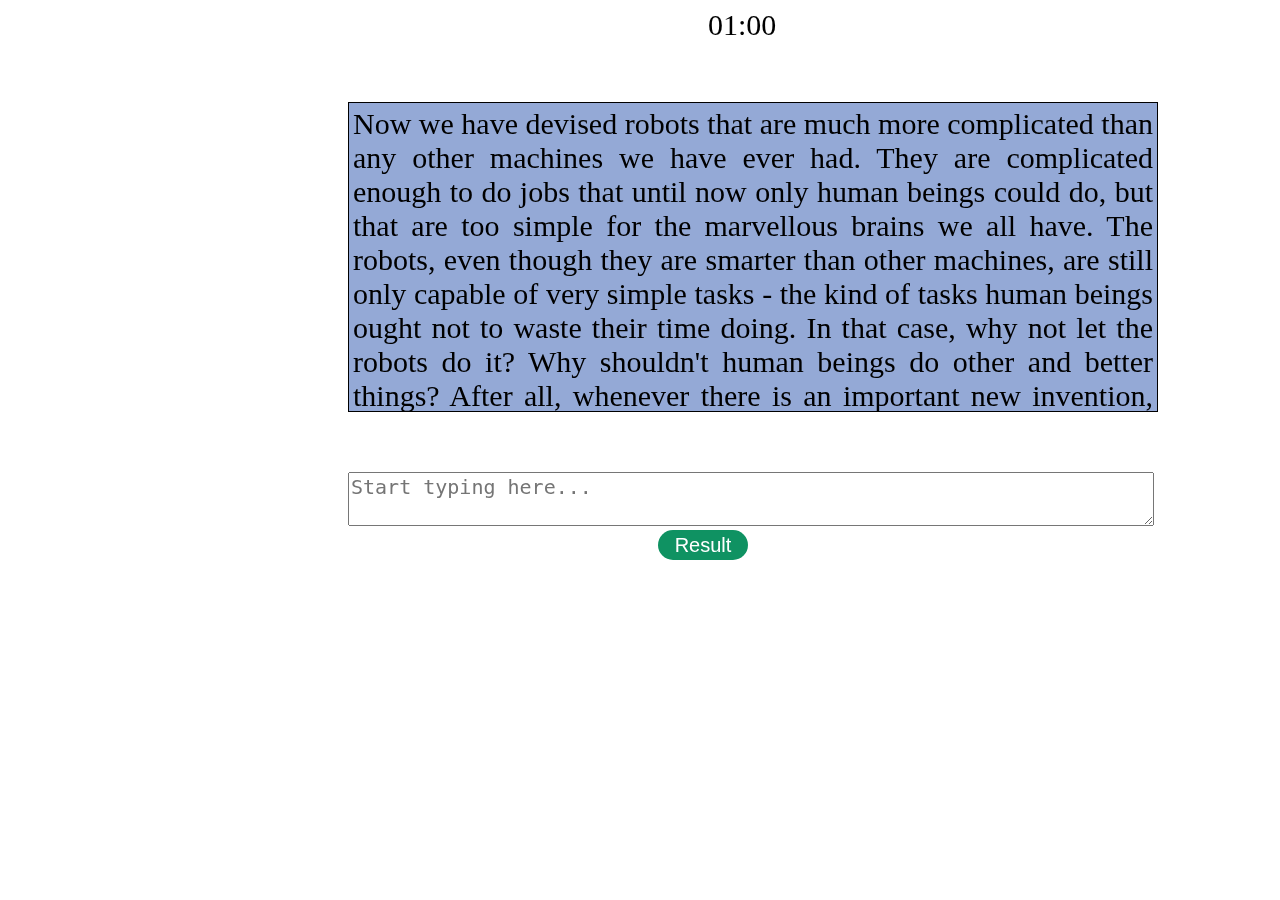
==== main.html @ 095b77ca "Update main.html" ====
<!DOCTYPE html>
<html lang="en">
<head>
    <meta charset="UTF-8">
    <meta name="viewport" content="width=device-width, initial-scale=1.0">
    <title>Document</title>
    <link rel="stylesheet" href="style.css"> 
</head>
<body id="test">
    <div id="timer"></div>
    <div id="content" class="scroll"></div>
    <textarea id="typed_content" placeholder="Start typing here..."></textarea>
    <br>
    <button onclick="result()" id="btn1">Result</button>
    
    <script src="script.js"></script>
</body>

</html>
---- style.css ----
.text{
    text-align: center;
    font-size: 40px;
    font-weight: bolder;
    font-family: Arial, Helvetica, sans-serif;
    color: white;
}
.txt{
    text-align: center;
    font-size: 20px;
    font-weight: bold;
    color: rgb(168, 164, 164);
}
#type{
    height: 40px;
    width: 180px;
    margin-left: 310px;
    border-radius: 5px;
    margin-top: 20px;
}
#time{
    height: 40px;
    width: 180px;
    margin-left: 310px;
    border-radius: 5px;
}
#page{
    align-items: center;
    height: 500px;
    width: 800px;
    background-image: url(https://beebom.com/wp-content/uploads/2021/04/10-Best-Typing-Test-Websites-to-Check-Your-Typing-Speed.jpg?w=750&quality=75);
    background-repeat:round;
    margin-left: 350px;
    border-radius: 10px;
    margin-top: 100px;
}
#btn{ 
    width: 100px;
    border-radius: 20px;
    padding: 5px;
    margin-left: 350px;
    color: white;
    border: none;
    background-color: rgb(15, 146, 98);
}
#btn1{ 
font-size: 20px;
    width: 90px;
    height: 30px;
    border-radius: 20px;
    padding: 3px;
    margin-left: 650px;
    color: white;
    border: none;
    background-color: rgb(15, 146, 98);
}
#btn2{ 
    margin-top: 20px;
    font-size: 20px;
        width: 90px;
        height: 30px;
        border-radius: 20px;
        padding: 3px;
        margin-left: 750px;
        color: white;
        border: none;
        background-color: rgb(15, 146, 98);
    }

#para{
    height: 100px;
    border:1px solid black;
    width:50%;
}
#content{
    border:1px solid black;
    font-weight: 400;
    font-size: 30px;
    margin: 60px 340px;
    background-color: rgb(148, 169, 214);
}
   
    


   
    

div.scroll {
    margin:4px, 4px;
    padding:4px;
    background-color: rgb(97, 151, 176);
    width: 800px;
    height: 300px;
    overflow-x: hidden;
    overflow-y: auto;
    text-align:justify;
}
#typehere{
    height: 100px;
    background-color: aqua;
}
#typed_content{
    font-size: 20px;
    margin-left:340px;
    width: 800px;
}
#timer{
    
    font-size: 30px;
    margin-left:700px;

}
#datas{
    height: 300px;
    width:70%;
    border:1px solid black;
    background-color: rgb(148, 169, 214);
    margin-left: 220px;
    margin-top: 40px;
    display: flex;
    color: rgb(53, 53, 53);
    

}
#g{
    
    height: 160px;
    width: 190px;
    margin-left: 140px;
    color: rgb(53, 53, 53);
    
    text-align: center;
    font-size: 25px;
}
#body{
    
        background-image: url(https://www.freepik.com/free-photos-vectors/typing);
        background-size: 100%;
    
}
#gross{
    font-size: 45px;
}
#net{
    font-size: 45px;
}
#accuracy{
    font-size: 45px;
}
h1{
    font-family: Cambria, Cochin, Georgia, Times, 'Times New Roman', serif;
    text-align: center;
    color: rgb(44, 39, 39);
    font: weight 1000px;;
}
#test{
    background-image: url(https://media.istockphoto.com/id/585488832/photo/typing-on-laptop-closeup-chatting-in-facebook.jpg?s=612x612&w=0&k=20&c=F1CFXCZniDfKWNWi7xH8Q9sHD5-mcESIeVcDbY7OYOA=);
    background-size: 100%;
}
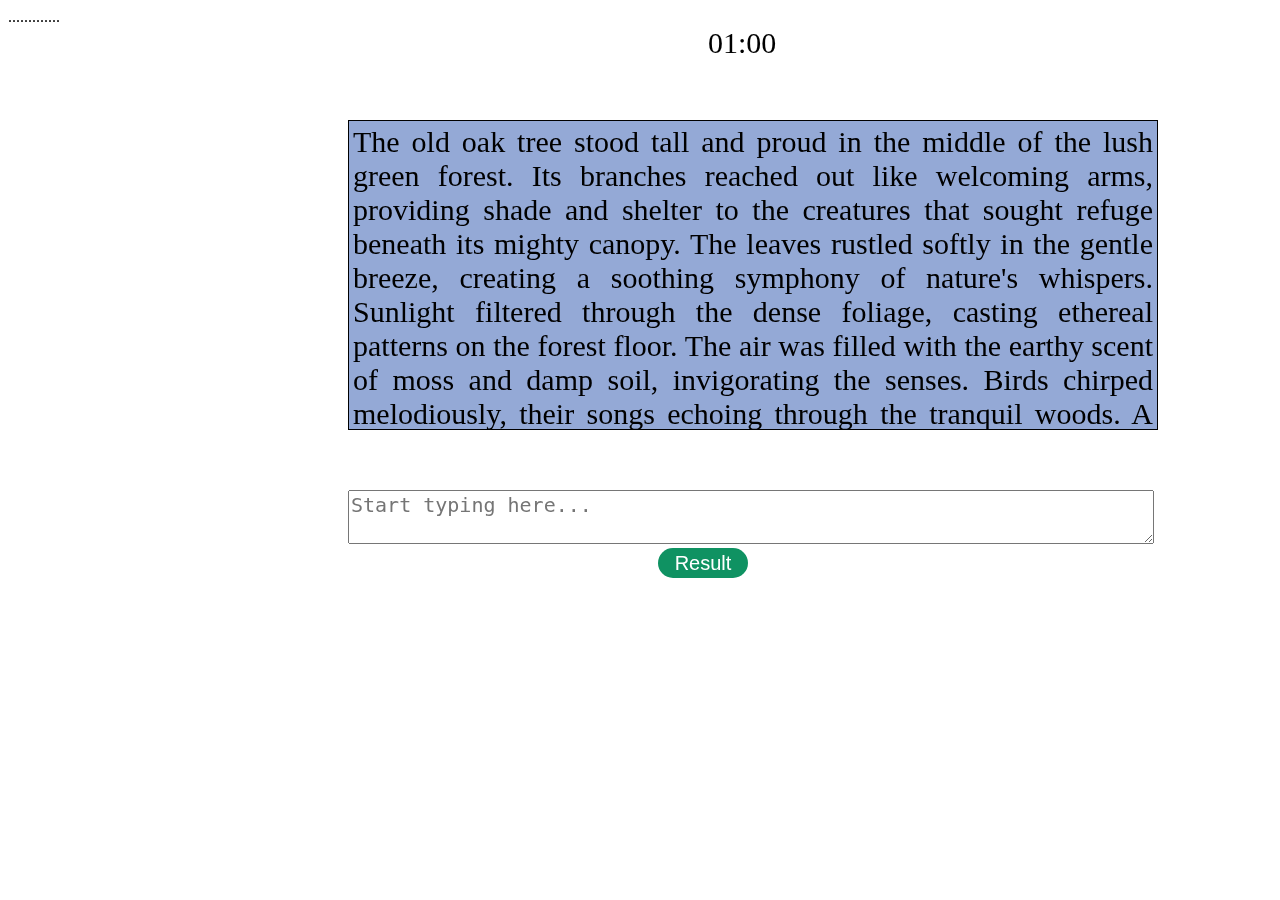
==== commit c2700ed0: "Update main.html" ====
--- a/main.html
+++ b/main.html
@@ -1,5 +1,5 @@
 <!DOCTYPE html>
-<html lang="en">
+<html lang="en">.............
 <head>
     <meta charset="UTF-8">
     <meta name="viewport" content="width=device-width, initial-scale=1.0">
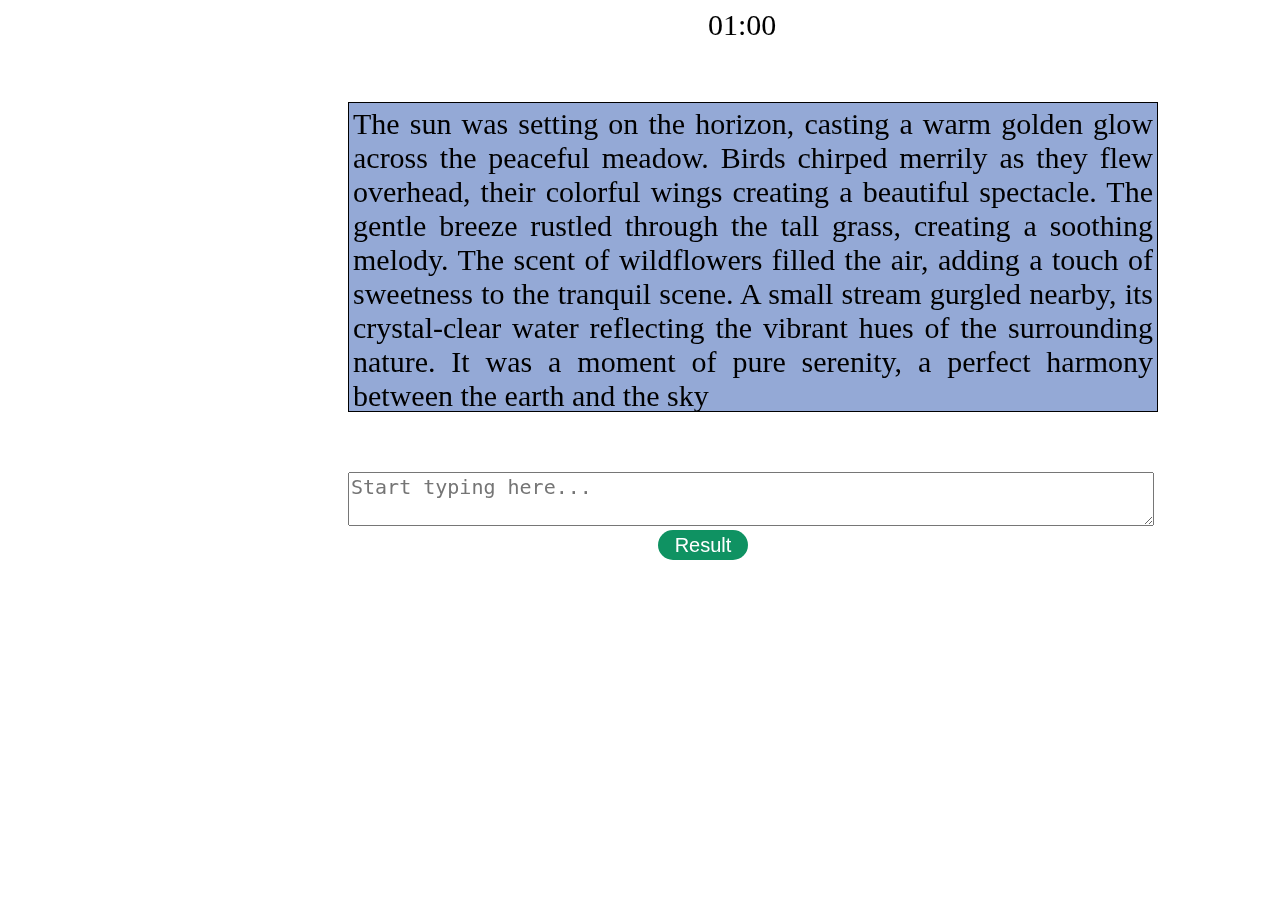
==== commit 2ddb3c46: "Update main.html" ====
--- a/main.html
+++ b/main.html
@@ -1,5 +1,5 @@
 <!DOCTYPE html>
-<html lang="en">.............
+<html lang="en">
 <head>
     <meta charset="UTF-8">
     <meta name="viewport" content="width=device-width, initial-scale=1.0">
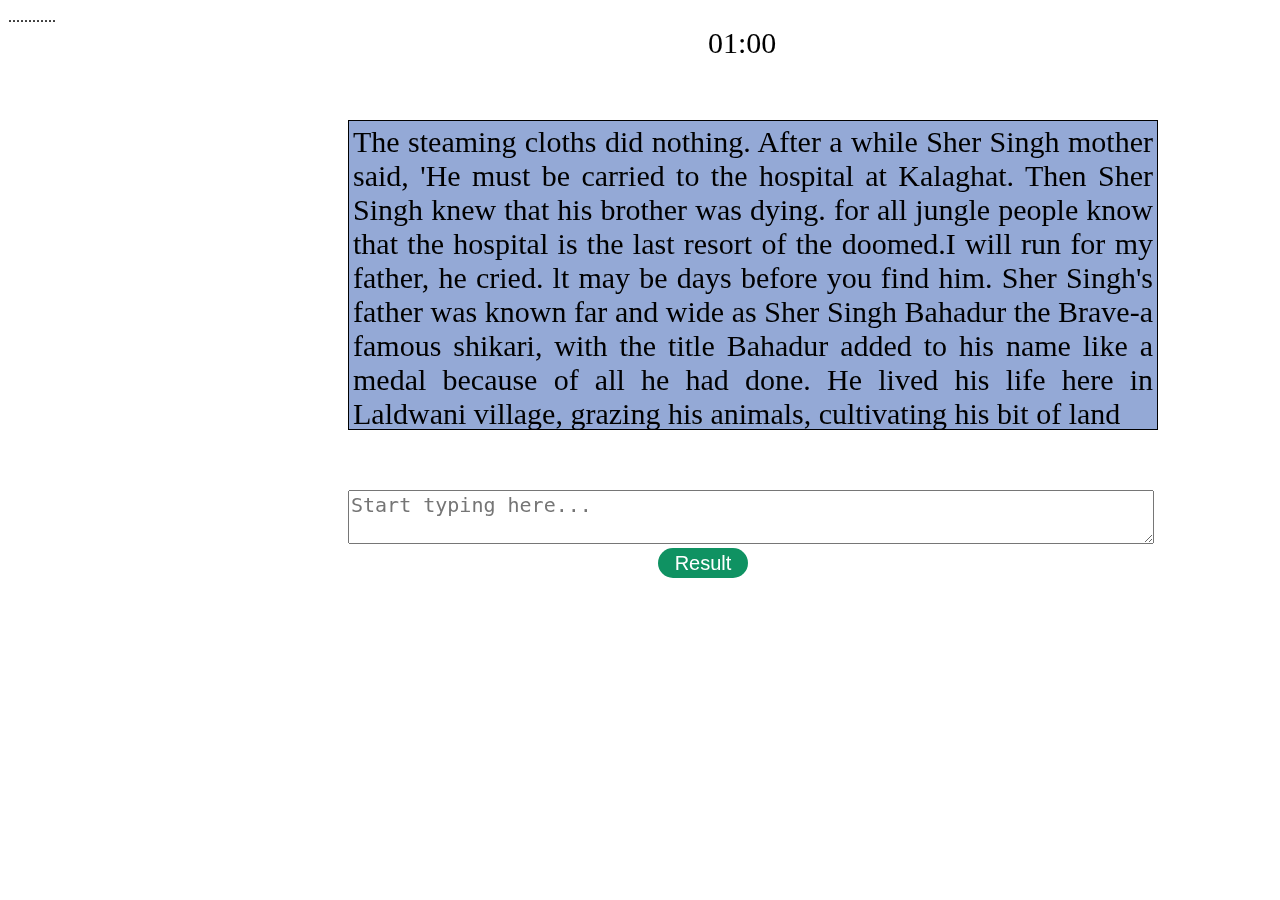
==== commit 7185bbe9: "Update main.html" ====
--- a/main.html
+++ b/main.html
@@ -1,5 +1,5 @@
 <!DOCTYPE html>
-<html lang="en">
+<html lang="en">............
 <head>
     <meta charset="UTF-8">
     <meta name="viewport" content="width=device-width, initial-scale=1.0">
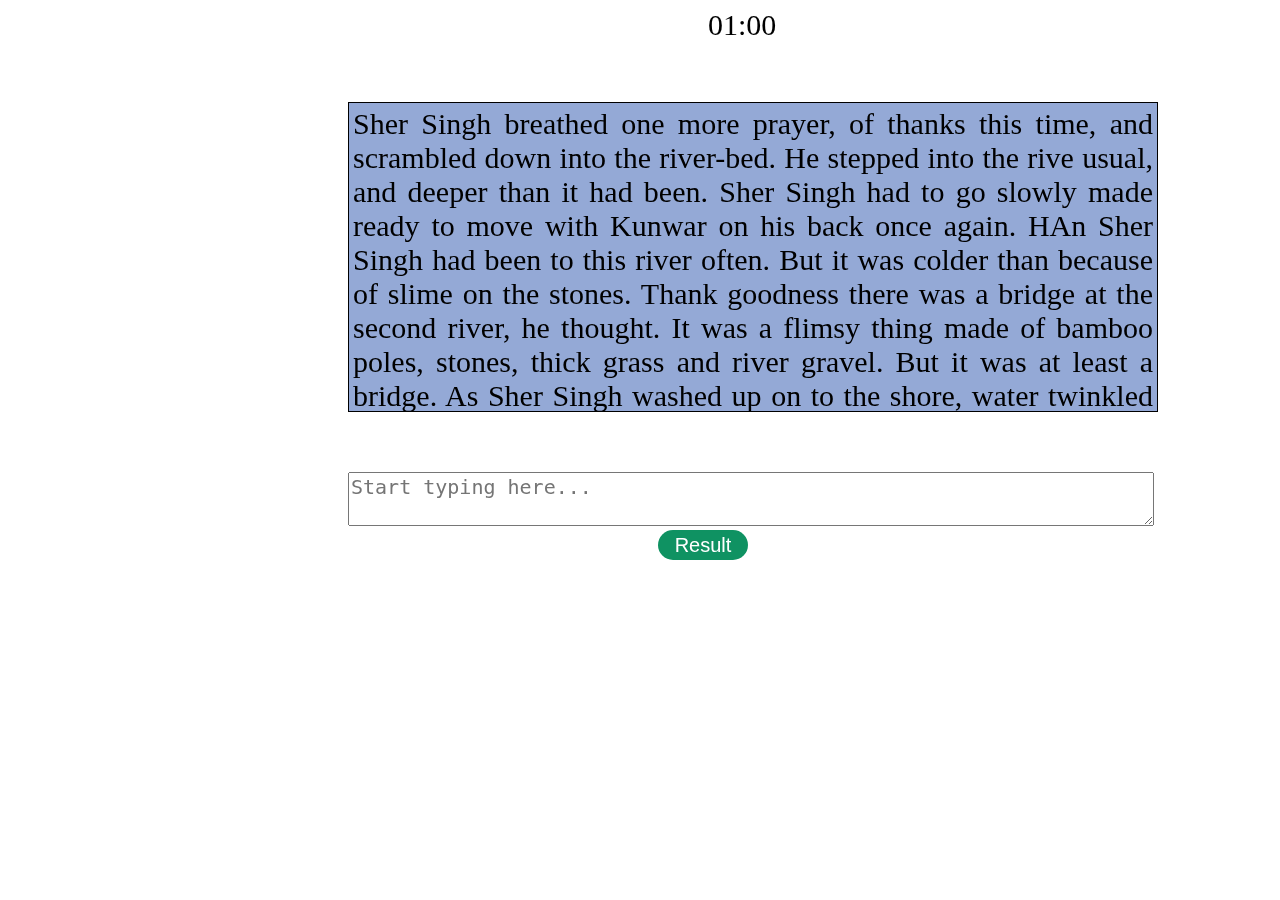
==== commit e6813dea: "Update main.html" ====
--- a/main.html
+++ b/main.html
@@ -1,5 +1,5 @@
 <!DOCTYPE html>
-<html lang="en">............
+<html lang="en">
 <head>
     <meta charset="UTF-8">
     <meta name="viewport" content="width=device-width, initial-scale=1.0">
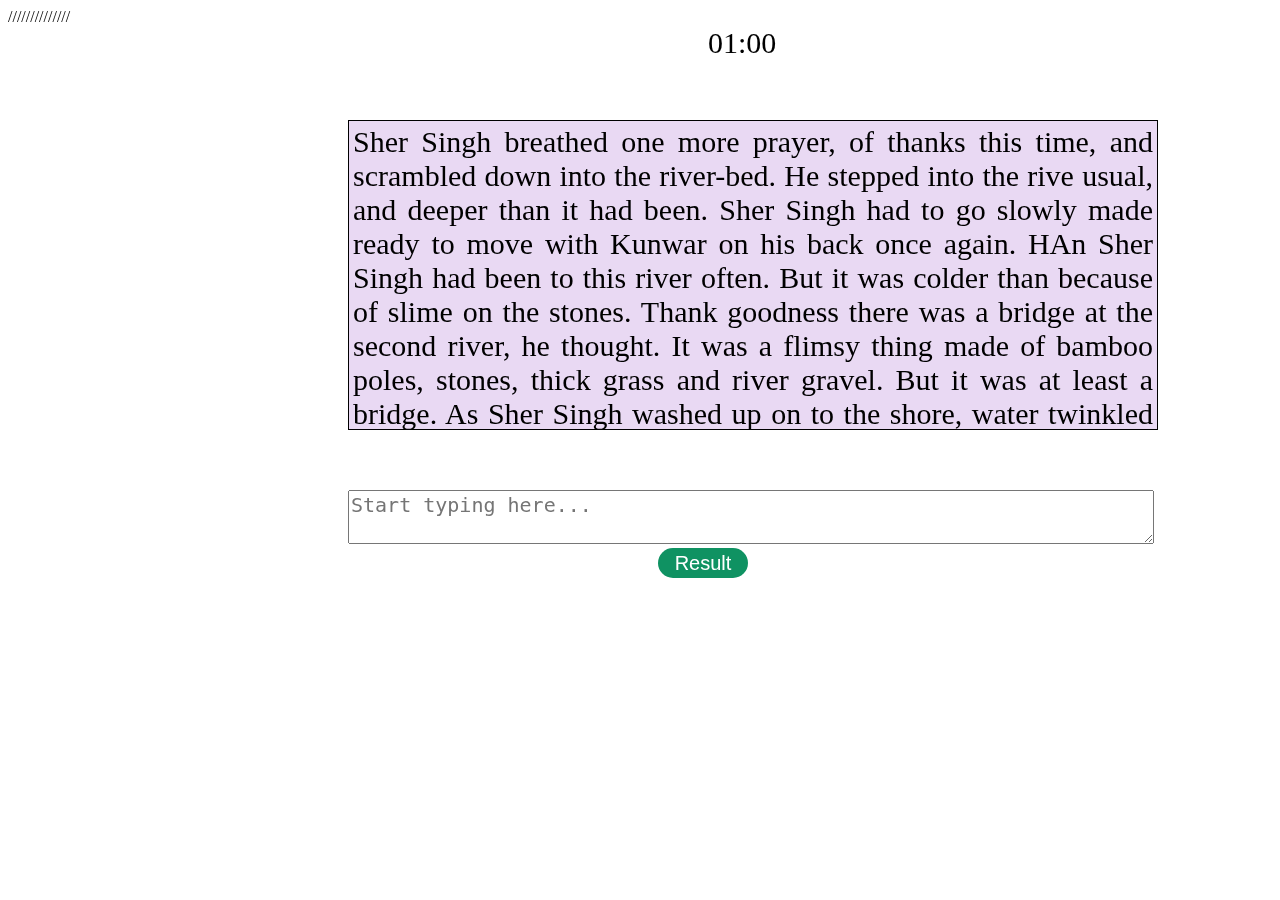
==== commit 577ba088: "Update main.html" ====
--- a/main.html
+++ b/main.html
@@ -1,6 +1,6 @@
 <!DOCTYPE html>
 <html lang="en">
-<head>
+<head>//////////////
     <meta charset="UTF-8">
     <meta name="viewport" content="width=device-width, initial-scale=1.0">
     <title>Document</title>
--- a/style.css
+++ b/style.css
@@ -62,7 +62,7 @@
         height: 30px;
         border-radius: 20px;
         padding: 3px;
-        margin-left: 750px;
+        margin-left: 700px;
         color: white;
         border: none;
         background-color: rgb(15, 146, 98);
@@ -78,9 +78,12 @@
     font-weight: 400;
     font-size: 30px;
     margin: 60px 340px;
-    background-color: rgb(148, 169, 214);
+    background-color:  rgb(233, 217, 243);
 }
-   
+#test{
+    background-image: url(https://media.istockphoto.com/id/585488832/photo/typing-on-laptop-closeup-chatting-in-facebook.jpg?s=612x612&w=0&k=20&c=F1CFXCZniDfKWNWi7xH8Q9sHD5-mcESIeVcDbY7OYOA=);
+    background-size: 100%;
+}
     
 
 
@@ -90,7 +93,7 @@
 div.scroll {
     margin:4px, 4px;
     padding:4px;
-    background-color: rgb(97, 151, 176);
+   
     width: 800px;
     height: 300px;
     overflow-x: hidden;
@@ -113,26 +116,29 @@
 
 }
 #datas{
-    height: 300px;
+    height: 250px;
     width:70%;
     border:1px solid black;
-    background-color: rgb(148, 169, 214);
+    background-color: rgb(233, 217, 243);
     margin-left: 220px;
-    margin-top: 40px;
+    margin-top: 30px;
+    padding-top:60px ;
     display: flex;
     color: rgb(53, 53, 53);
+    border-radius: 4px;
     
 
 }
 #g{
     
-    height: 160px;
+    height: 170px;
     width: 190px;
-    margin-left: 140px;
+    margin-left: 125px;
     color: rgb(53, 53, 53);
-    
+   background-color: rgb(255, 255, 255);
     text-align: center;
     font-size: 25px;
+    border-radius: 5px;
 }
 #body{
     
@@ -142,20 +148,20 @@
 }
 #gross{
     font-size: 45px;
+    font-family: Verdana, Geneva, Tahoma, sans-serif;
 }
 #net{
     font-size: 45px;
+    font-family: Verdana, Geneva, Tahoma, sans-serif;
 }
 #accuracy{
     font-size: 45px;
+    font-family: Verdana, Geneva, Tahoma, sans-serif;
 }
 h1{
     font-family: Cambria, Cochin, Georgia, Times, 'Times New Roman', serif;
     text-align: center;
     color: rgb(44, 39, 39);
-    font: weight 1000px;;
+    font: weight 1000px;
+    margin-top: 40px;
 }
-#test{
-    background-image: url(https://media.istockphoto.com/id/585488832/photo/typing-on-laptop-closeup-chatting-in-facebook.jpg?s=612x612&w=0&k=20&c=F1CFXCZniDfKWNWi7xH8Q9sHD5-mcESIeVcDbY7OYOA=);
-    background-size: 100%;
-}
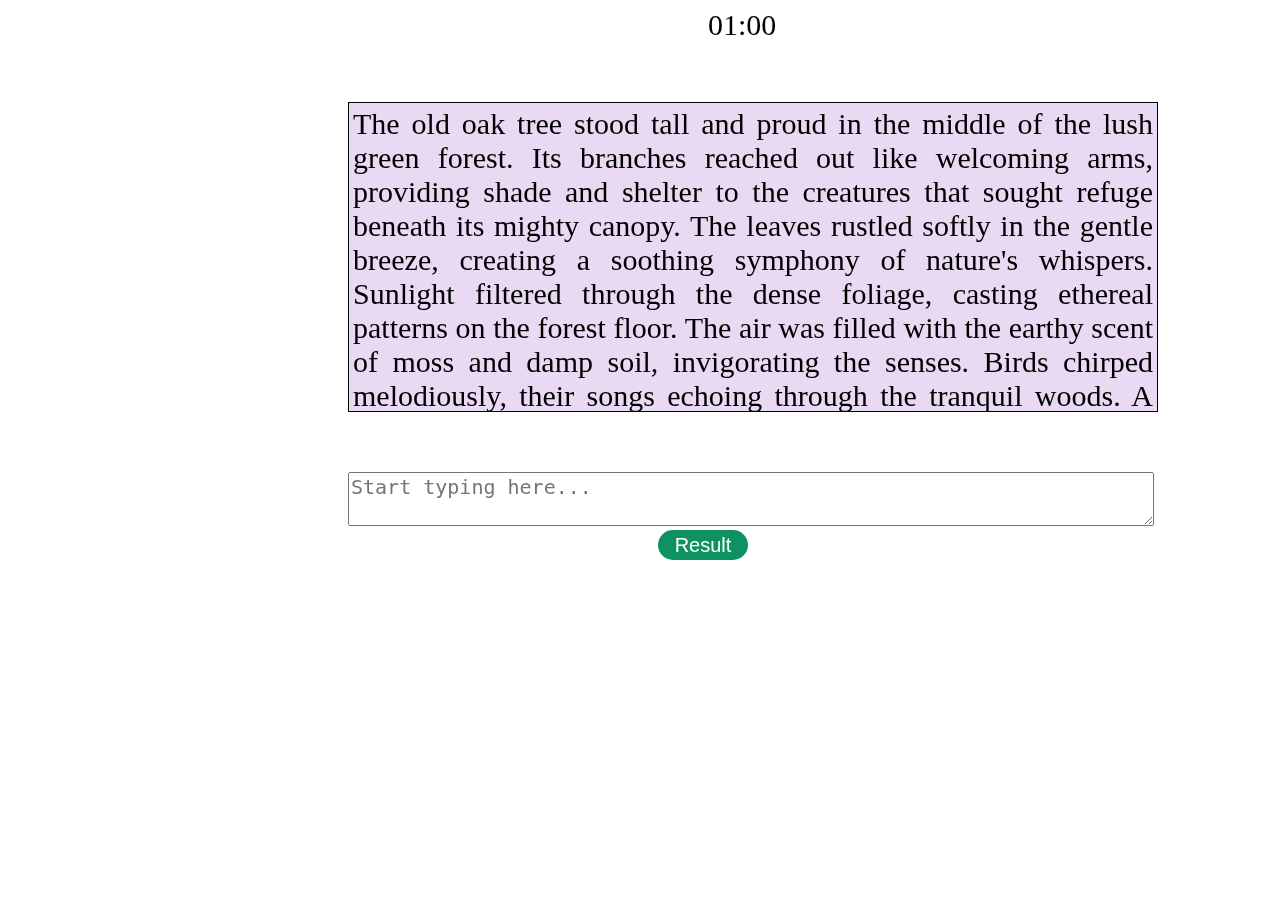
==== commit eaf65f1c: "Update main.html" ====
--- a/main.html
+++ b/main.html
@@ -1,6 +1,6 @@
 <!DOCTYPE html>
 <html lang="en">
-<head>//////////////
+<head>
     <meta charset="UTF-8">
     <meta name="viewport" content="width=device-width, initial-scale=1.0">
     <title>Document</title>
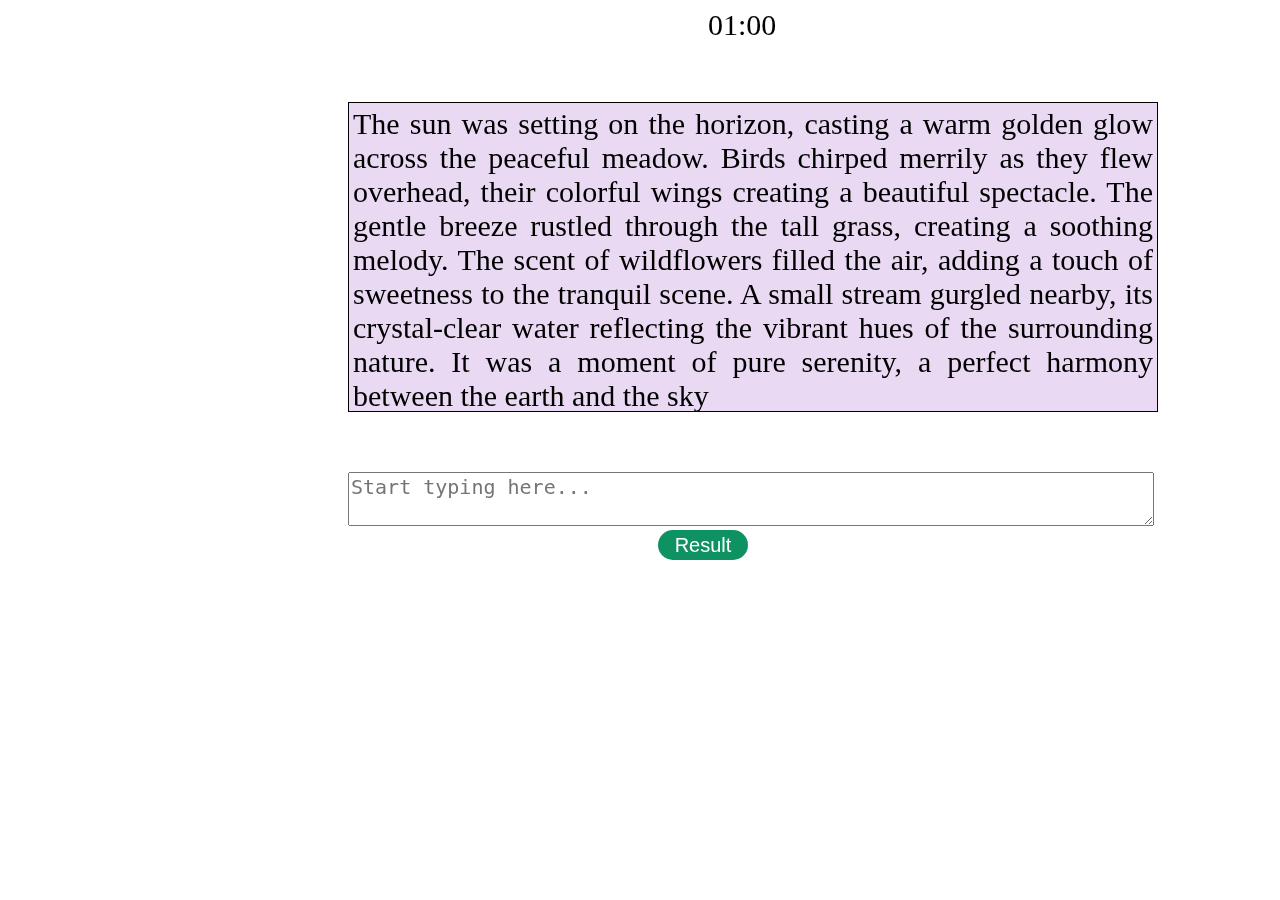
==== commit eda3c747: "Update main.html" ====
--- a/main.html
+++ b/main.html
@@ -12,7 +12,6 @@
     <textarea id="typed_content" placeholder="Start typing here..."></textarea>
     <br>
     <button onclick="result()" id="btn1">Result</button>
-    
     <script src="script.js"></script>
 </body>
 
